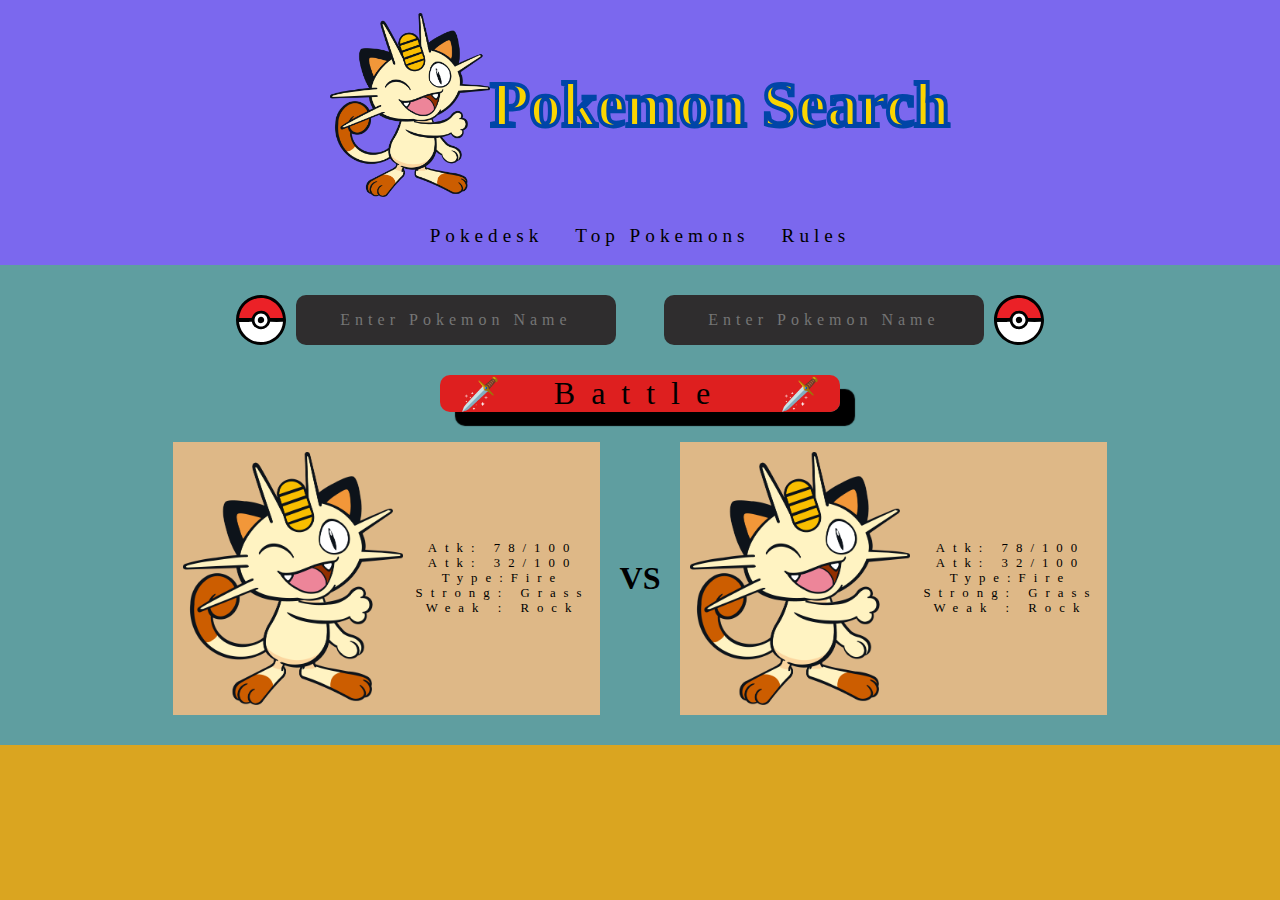
==== index.html @ 5cb41d25 "new nav" ====
<!DOCTYPE html>
<html lang="en">
  <head>
    <meta charset="UTF-8" />
    <meta name="viewport" content="width=device-width, initial-scale=1.0" />
    <title>Pokemon Search</title>
    <link rel="stylesheet" href="style.css" />
  </head>

  <body>
    <header>
      <div class="title">
        <img src="./assests/Meow.png" alt="MEOW" />
        <h1>Pokemon Search</h1>
      </div>
      <div class="nav">
        <a href="./pokedesk.html">Pokedesk</a>
        <a href="./topPokemon.html">Top Pokemons</a>
        <a href="./Rules.html">Rules</a>
      </div>
    </header>
    <div class="main">
      <div class="search-boxes">
        <div class="search-box">
          <img src="./assests/Pokebol.svg" alt="🔍" id="Search" width="" />
          <input type="text" id="poke-name" placeholder="Enter Pokemon Name" autocomplete="off" />
        </div>
        <!-- <p style="font-size: 20px">💥💥</p> -->
        <div class="search-box1">
          <input
            type="text"
            id="poke-name-one"
            placeholder="Enter Pokemon Name"
            autocomplete="off"
          />
          <img src="./assests/Pokebol.svg" alt="🔍" id="Search-one" width="" />
        </div>
      </div>
      <div class="battle">
        <p class="knife-one">🗡️</p>
        <button id="battle">Battle</button>
        <p class="knife">🗡️</p>
      </div>
     <div class="verses">
        <div class="img-box1">
            <img
              src="./assests/Meow.png"
              width="220px"
              alt="img"
              id="pokemon-img"
            />
            <div class="power-stats-one">
              <div class="power">Atk: 78/100</div>
              <div class="def">Atk: 32/100</div>
              <div class="type">Type:Fire</div>
              <div class="stronger">Strong: Grass</div>
              <div class="weaker">Weak : Rock</div>
            </div>
          </div>
  
          <h1>VS</h1>
          <div class="img-box2">
            <img
              src="./assests/Meow.png"
              width="220px"
              alt="img"
              id="pokemon-img-one"
            />
            <div class="power-stats-two">
              <div class="power">Atk: 78/100</div>
              <div class="def">Atk: 32/100</div>
              <div class="type">Type:Fire</div>
              <div class="stronger">Strong: Grass</div>
              <div class="weaker">Weak : Rock</div>
            </div>
          </div>
     </div>
      </div>
    </div>

    <script src="script.js"></script>
  </body>
</html>
---- style.css ----
@import url("https://fonts.cdnfonts.com/css/pokemon-solid");
* {
  margin: 0;
  padding: 0;
  box-sizing: border-box;
  font-family: "Pokemon Solid";
}
body {
  display: flex;
  flex-direction: column;
  background: goldenrod;
  justify-content: center;
  align-items: center;
  /* flex-wrap: wrap; */
}
header {
  background-color: mediumslateblue;
  width: 100%;
  /* height: 30vh; */
}
.title {
  display: flex;
  align-items: center;
  justify-content: center;
  padding: 0.8rem 0px;

  /* flex-wrap: wrap; */
}
.title h1 {
  color: rgb(250, 213, 0);
  font-size: 4rem;
  -webkit-text-stroke: 4px rgb(0, 69, 167);
}
.title img {
  width: 10rem;
}
.nav {
  display: flex;
  justify-content: center;
  align-items: center;
  gap: 2rem;
  padding: 1rem;
}
.nav a {
  color: rgb(0, 0, 0);
  font-size: 1.2rem;
  letter-spacing: 5px;
  text-decoration: none;
}
.nav a::after {
  margin-right: auto;
}
.nav a::after {
  content: "";
  width: 0%;
  height: 2px;
  /* padding: 10px; */
  display: block;
  background: #f44336;
  transition: 0.7s ease;
}

.nav a:hover::after {
  width: 100%;
}
.main {
  width: 100%;
  /* height: 100vh; */
  display: flex;
  flex-direction: column;
  align-items: center;
  justify-content: center;
  padding: 30px;
  gap: 30px;
  /* flex-wrap: wrap; */
  background-color: cadetblue;
}
.search-boxes {
  display: flex;
  /* background-color: blue; */
  flex-wrap: wrap;
  justify-content: center;
  align-items: center;
  gap: 3rem;
}

.search-box,
.search-box1 {
  display: flex;
  /* height: 100px; */
  gap: 10px;
  /* flex-wrap: wrap; */
}
#poke-name,
#poke-name-one {
  width: 20rem;
  min-width: 10rem;
  outline: none;
  border: none;
  padding: 10px;
  border-radius: 10px;
  color: rgba(217, 255, 0, 0.595);
  background-color: rgba(36, 19, 19, 0.808);
  font-size: 1rem;
  letter-spacing: 5px;
  text-align: center;
  /* text-decoration: overline; */
}
.battle {
  display: flex;
  gap: 10px;
  position: relative;
}
#battle {
  background-color: rgba(254, 0, 0, 0.805);
  border-radius: 10px;
  border: none;
  width: 400px;
  padding: 0px 10px;
  font-size: 2rem;
  letter-spacing: 1rem;
  box-shadow: 15px 14px 1px black;
}
#battle:active {
  transform: translate(10px, 10px);
  transform: scale(0.8, 0.8);
  /* transition: 0.21s ease; */
  /* box-shadow: 25px 24px 1px black; */
}
.knife {
  position: absolute;
  top: 0;
  right: 5%;
  font-size: 2rem;
  z-index: 1;
  animation: rotate 1.2s infinite linear;
}
.knife-one {
  position: absolute;
  top: 0;
  left: 5%;
  font-size: 2rem;
  z-index: 1;
  animation: rotate 1.2s infinite reverse linear;
}
#Search,
#Search-one {
  width: 50px;
  animation: rotate 1.2s infinite linear;
}

#Search-one {
  animation: rotate 1.2s infinite reverse linear;
}
#pokemon-img,
#pokemon-img-one {
  /* display: none; */

  border-radius: 10px;
  text-shadow: 10px 5px 10px rgb(21, 0, 255);
}
.verses {
  display: flex;
  justify-content: center;
  gap: 20px;
  align-items: center;
  flex-wrap: wrap;
}
@keyframes rotate {
  0% {
    transform: rotate(0deg);
  }
  100% {
    transform: rotate(360deg);
  }
}
.img-box1,
.img-box2 {
  display: flex;
  gap: 0.81rem;
  justify-content: center;
  align-items: center;
  background-color: burlywood;
  padding: 10px;
}
.img-box1 div,
.img-box2 div {
  height: 100%;
  /* background: #d29beb; */
  font-size: 0.8rem;
  color: rgb(0, 0, 0);
  letter-spacing: 0.5rem;
  text-align: center;
}
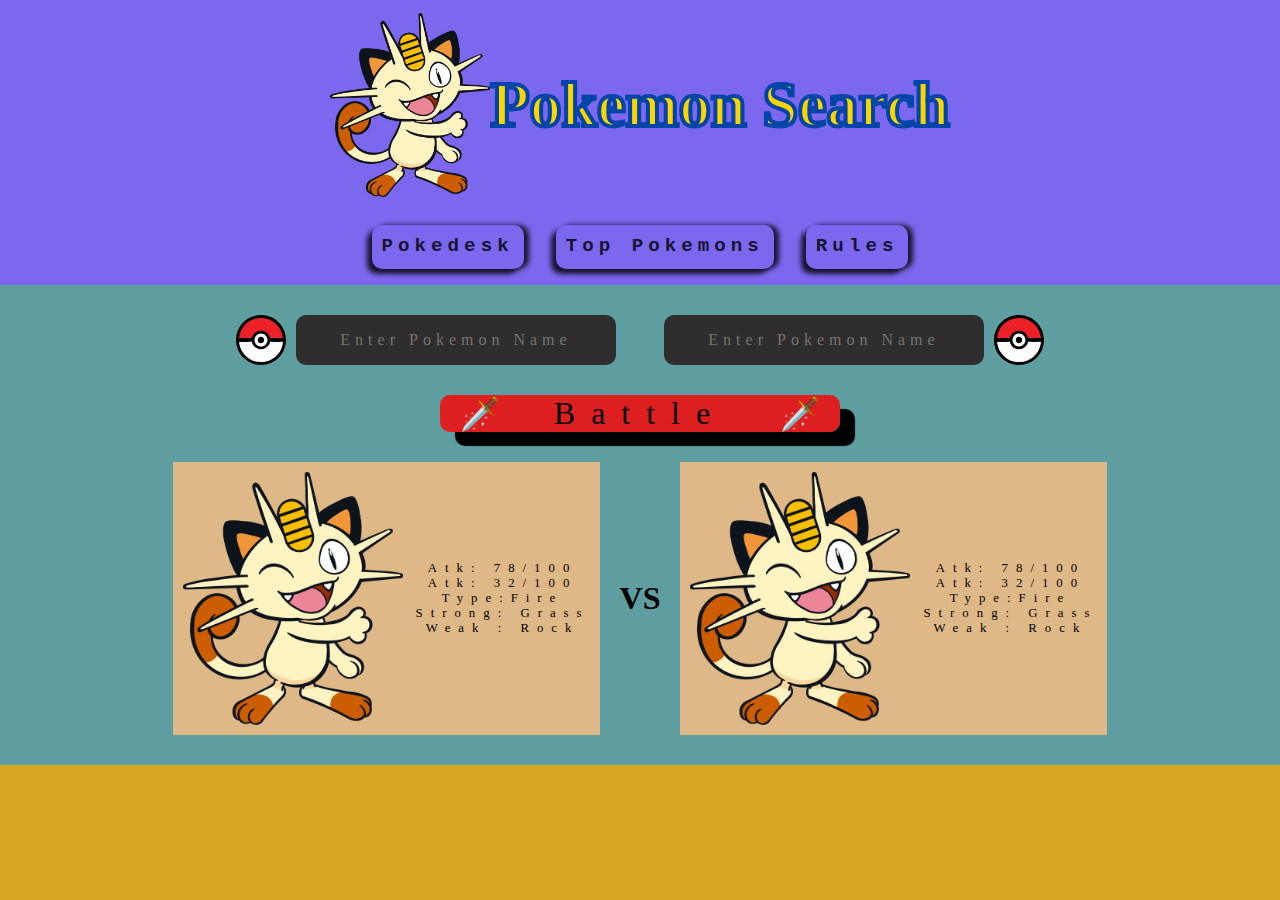
==== commit 81c87573: "Home page data update" ====
--- a/index.html
+++ b/index.html
@@ -23,7 +23,12 @@
       <div class="search-boxes">
         <div class="search-box">
           <img src="./assests/Pokebol.svg" alt="🔍" id="Search" width="" />
-          <input type="text" id="poke-name" placeholder="Enter Pokemon Name" autocomplete="off" />
+          <input
+            type="text"
+            id="poke-name"
+            placeholder="Enter Pokemon Name"
+            autocomplete="off"
+          />
         </div>
         <!-- <p style="font-size: 20px">💥💥</p> -->
         <div class="search-box1">
@@ -41,8 +46,9 @@
         <button id="battle">Battle</button>
         <p class="knife">🗡️</p>
       </div>
-     <div class="verses">
-        <div class="img-box1">
+      <div class="verses" id="verses">
+        <div class="img-box" id="img-box1">
+          <div class="img-box1" id="card1">
             <img
               src="./assests/Meow.png"
               width="220px"
@@ -57,9 +63,11 @@
               <div class="weaker">Weak : Rock</div>
             </div>
           </div>
-  
-          <h1>VS</h1>
-          <div class="img-box2">
+        </div>
+
+        <h1>VS</h1>
+        <div class="img-box" id="img-box2">
+          <div class="img-box2" id="card2">
             <img
               src="./assests/Meow.png"
               width="220px"
@@ -74,7 +82,7 @@
               <div class="weaker">Weak : Rock</div>
             </div>
           </div>
-     </div>
+        </div>
       </div>
     </div>
 
--- a/style.css
+++ b/style.css
@@ -42,10 +42,16 @@
   padding: 1rem;
 }
 .nav a {
+  border-radius: 10px;
   color: rgb(0, 0, 0);
   font-size: 1.2rem;
   letter-spacing: 5px;
+  padding: 10px;
   text-decoration: none;
+  font-family: "Courier New", Courier, monospace;
+  font-weight: 800;
+  box-shadow: 5px 0px 5px black, -5px 5px 5px black;
+  opacity: 0.8;
 }
 .nav a::after {
   margin-right: auto;
@@ -192,3 +198,21 @@
   letter-spacing: 0.5rem;
   text-align: center;
 }
+
+@media (max-width: 1024px) {
+  .img-box1,
+  .img-box2 {
+    display: flex;
+    flex-direction: column;
+    gap: 0.81rem;
+    justify-content: center;
+    align-items: center;
+    background-color: burlywood;
+  }
+}
+@media (max-width: 768px) {
+  .verses {
+    display: flex;
+    flex-direction: column;
+  }
+}
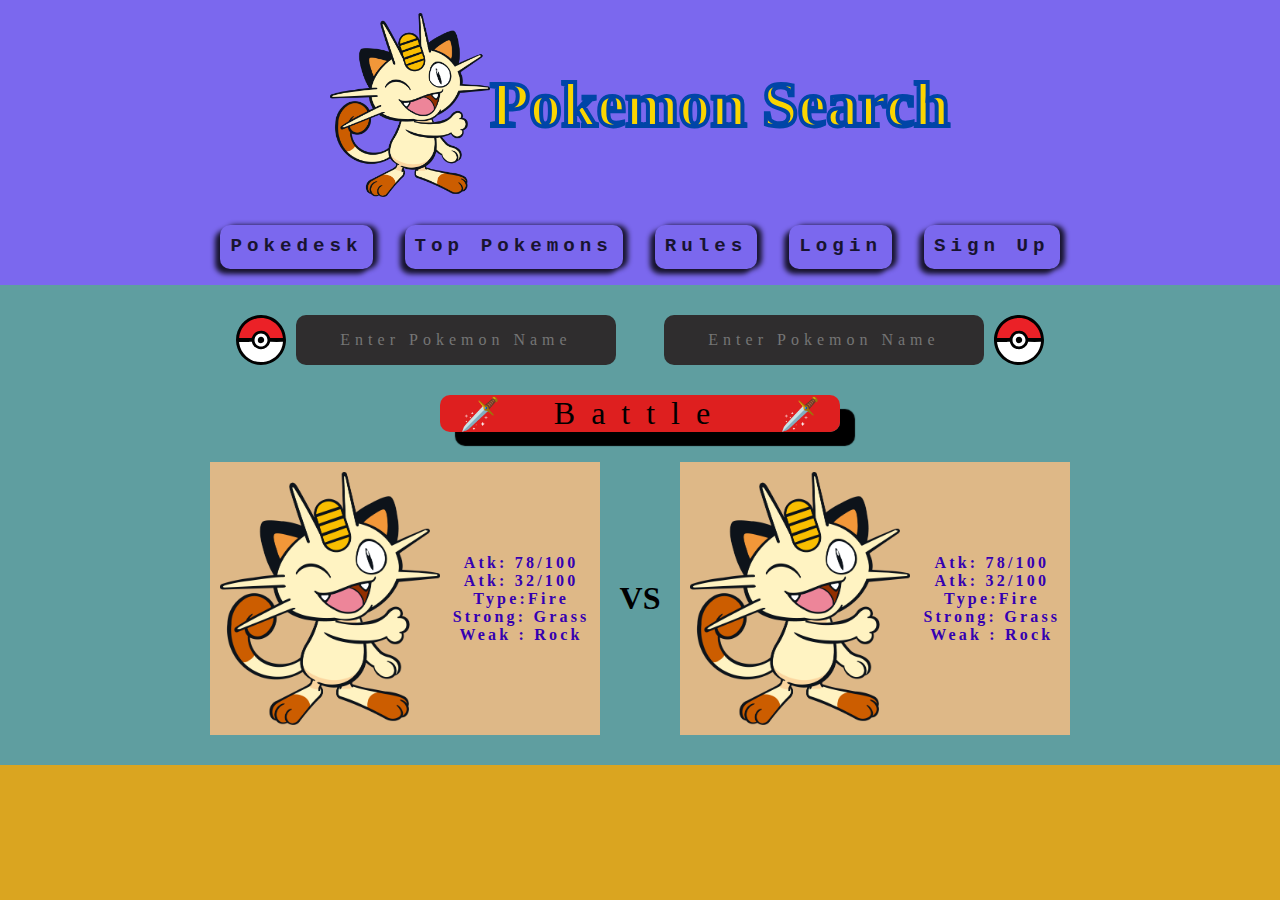
==== commit 94cea271: "Work ongoin for login and Signup" ====
--- a/index.html
+++ b/index.html
@@ -17,9 +17,34 @@
         <a href="./pokedesk.html">Pokedesk</a>
         <a href="./topPokemon.html">Top Pokemons</a>
         <a href="./Rules.html">Rules</a>
+        <a href="#" id="login">Login</a>
+        <a href="#" id="signup">Sign Up</a>
+        
       </div>
     </header>
-    <div class="main">
+      <div class="main main-signup" id="main-signup">
+        <div class="login-box search-boxes">
+          <form action="#">
+            <input type="text" id="id" placeholder="Enter your UserName">
+            <input type="password" id="id" placeholder="Enter your Password">
+            <input type="text" id="id" placeholder="Enter your Password Again">
+            <Button id="submit-btn">Sign Up</Button>
+          </form>
+          
+        </div>
+      </div>
+      <div class="main main-login" id="main-login">
+        <div class="login-box search-boxes">
+          <form action="#">
+            <input type="text" id="id" placeholder="Enter your UserName">
+            <input type="password" id="id" placeholder="Enter your Password">
+           
+            <Button id="submit-btn-login">Login</Button>
+          </form>
+          
+        </div>
+      </div>
+    <div class="main" id="main" >
       <div class="search-boxes">
         <div class="search-box">
           <img src="./assests/Pokebol.svg" alt="🔍" id="Search" width="" />
@@ -43,7 +68,7 @@
       </div>
       <div class="battle">
         <p class="knife-one">🗡️</p>
-        <button id="battle">Battle</button>
+       <form action="#" id="battle1"> <button id="battle" type="submit">Battle</button></form>
         <p class="knife">🗡️</p>
       </div>
       <div class="verses" id="verses">
@@ -67,21 +92,22 @@
 
         <h1>VS</h1>
         <div class="img-box" id="img-box2">
-          <div class="img-box2" id="card2">
-            <img
-              src="./assests/Meow.png"
-              width="220px"
-              alt="img"
-              id="pokemon-img-one"
-            />
-            <div class="power-stats-two">
-              <div class="power">Atk: 78/100</div>
-              <div class="def">Atk: 32/100</div>
-              <div class="type">Type:Fire</div>
-              <div class="stronger">Strong: Grass</div>
-              <div class="weaker">Weak : Rock</div>
+          <div class="img-box" id="img-box1">
+            <div class="img-box1" id="card1">
+              <img
+                src="./assests/Meow.png"
+                width="220px"
+                alt="img"
+                id="pokemon-img"
+              />
+              <div class="power-stats-one">
+                <div class="power">Atk: 78/100</div>
+                <div class="def">Atk: 32/100</div>
+                <div class="type">Type:Fire</div>
+                <div class="stronger">Strong: Grass</div>
+                <div class="weaker">Weak : Rock</div>
+              </div>
             </div>
-          </div>
         </div>
       </div>
     </div>
--- a/style.css
+++ b/style.css
@@ -191,14 +191,21 @@
 }
 .img-box1 div,
 .img-box2 div {
-  height: 100%;
+  /* height: 100%; */
   /* background: #d29beb; */
-  font-size: 0.8rem;
+  /* font-size: 0.8rem; */
+  color: rgb(53, 0, 178);
+  letter-spacing: 0.2rem;
+  font-weight: 600;
+  text-align: center;
+}
+.name {
+  text-transform: uppercase;
   color: rgb(0, 0, 0);
+  font-size: 1.2rem;
   letter-spacing: 0.5rem;
-  text-align: center;
-}
-
+  font-weight: 800;
+}
 @media (max-width: 1024px) {
   .img-box1,
   .img-box2 {
@@ -216,3 +223,10 @@
     flex-direction: column;
   }
 }
+
+#main-login {
+  display: none;
+}
+#main-signup {
+  display: none;
+}
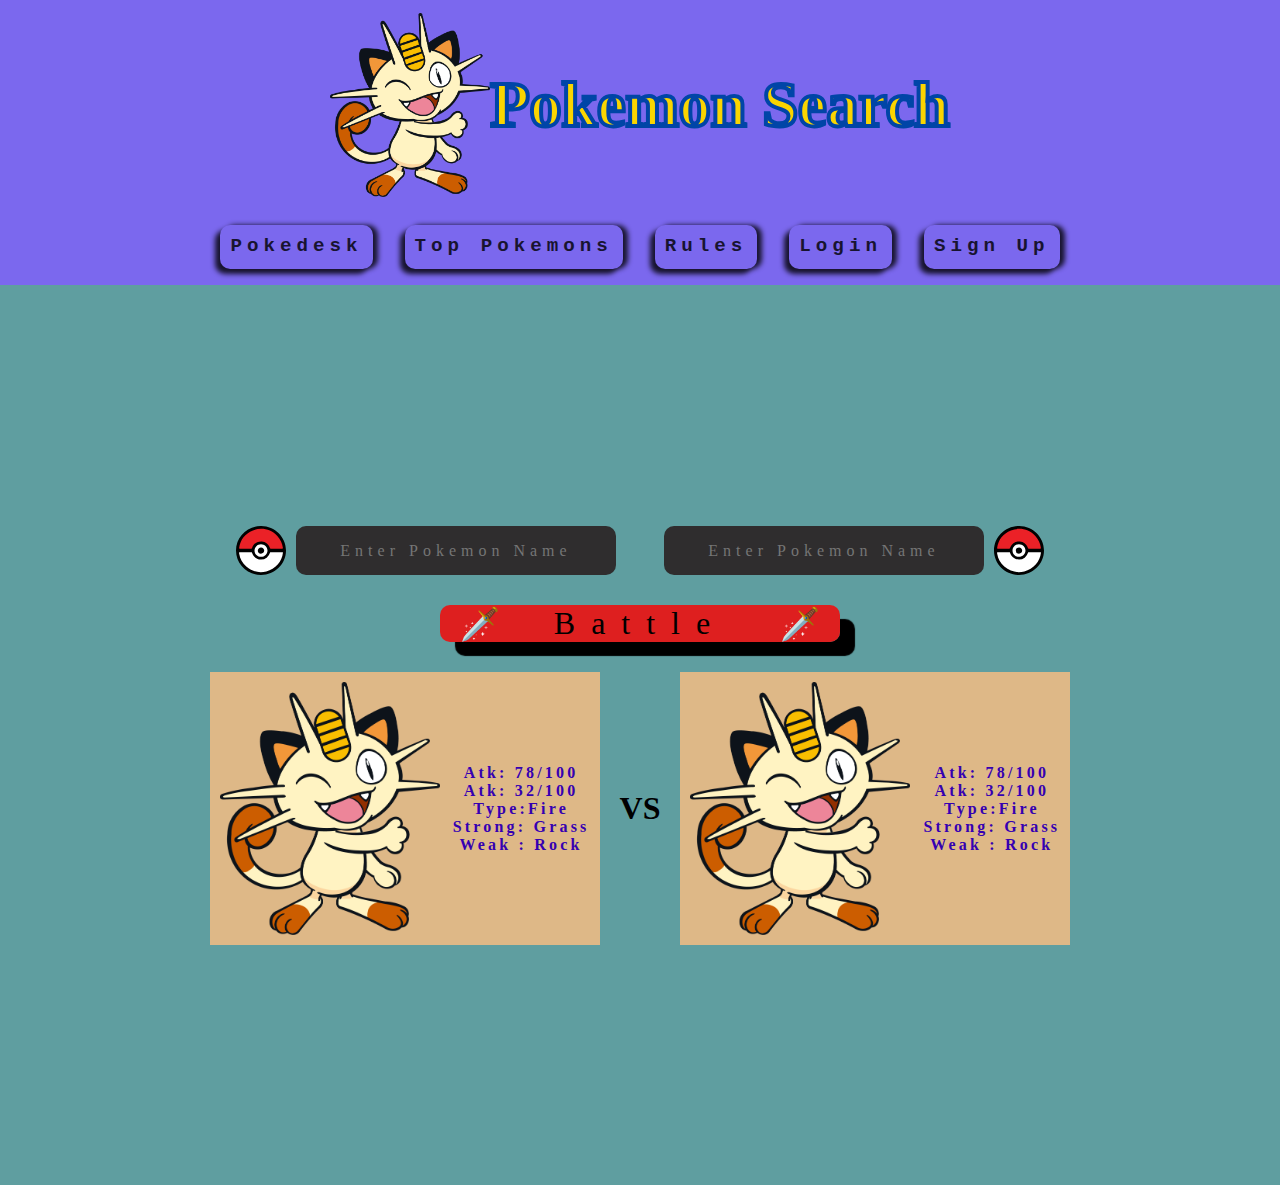
==== commit 7207d612: "style of login and signup form" ====
--- a/index.html
+++ b/index.html
@@ -23,21 +23,20 @@
       </div>
     </header>
       <div class="main main-signup" id="main-signup">
-        <div class="login-box search-boxes">
+        <div class="signup-box search-boxes">
           <form action="#">
-            <input type="text" id="id" placeholder="Enter your UserName">
-            <input type="password" id="id" placeholder="Enter your Password">
-            <input type="text" id="id" placeholder="Enter your Password Again">
+            <input type="text" id="username-signup" placeholder="Enter your UserName">
+            <input type="password" id="signup-pass" placeholder="Enter your Password">
+            <input type="text" id="id" placeholder="Re-enter Password">
             <Button id="submit-btn">Sign Up</Button>
           </form>
-          
         </div>
       </div>
       <div class="main main-login" id="main-login">
         <div class="login-box search-boxes">
           <form action="#">
-            <input type="text" id="id" placeholder="Enter your UserName">
-            <input type="password" id="id" placeholder="Enter your Password">
+            <input type="text" id="username-login" placeholder="Enter your UserName">
+            <input type="password" id="pass-login" placeholder="Enter your Password">
            
             <Button id="submit-btn-login">Login</Button>
           </form>
--- a/style.css
+++ b/style.css
@@ -8,7 +8,7 @@
 body {
   display: flex;
   flex-direction: column;
-  background: goldenrod;
+  /* background: goldenrod; */
   justify-content: center;
   align-items: center;
   /* flex-wrap: wrap; */
@@ -71,7 +71,7 @@
 }
 .main {
   width: 100%;
-  /* height: 100vh; */
+  height: 100vh;
   display: flex;
   flex-direction: column;
   align-items: center;
@@ -223,10 +223,47 @@
     flex-direction: column;
   }
 }
-
+#main-signup,
 #main-login {
   display: none;
 }
-#main-signup {
-  display: none;
-}
+#signup:visited,
+#login:visited {
+  color: white;
+}
+.signup-box form,
+.login-box form {
+  font-family: "Times New Roman", Times, serif;
+  display: flex;
+  flex-direction: column;
+  justify-content: center;
+  align-items: center;
+  padding: 2rem;
+  gap: 2rem;
+  border: 1px solid black;
+  border-radius: 10px;
+  background-color: rgba(6, 3, 31, 0.567);
+  /* width: 100%; */
+}
+#submit-btn,
+#submit-btn-login {
+  width: 100%;
+  font-family: "Courier New", Courier, monospace;
+  padding: 10px;
+  font-size: 1rem;
+  font-weight: 800;
+  border: none;
+  border-radius: 10px;
+  color: rgba(255, 255, 255, 0.379);
+  background: #00000052;
+}
+.signup-box form input,
+.login-box form input {
+  outline: none;
+  font-family: "Courier New", Courier, monospace;
+  padding: 10px;
+  font-size: 1rem;
+  font-weight: 800;
+  color: rgba(255, 255, 255, 0.373);
+  background-color: rgba(0, 0, 0, 0.073);
+}
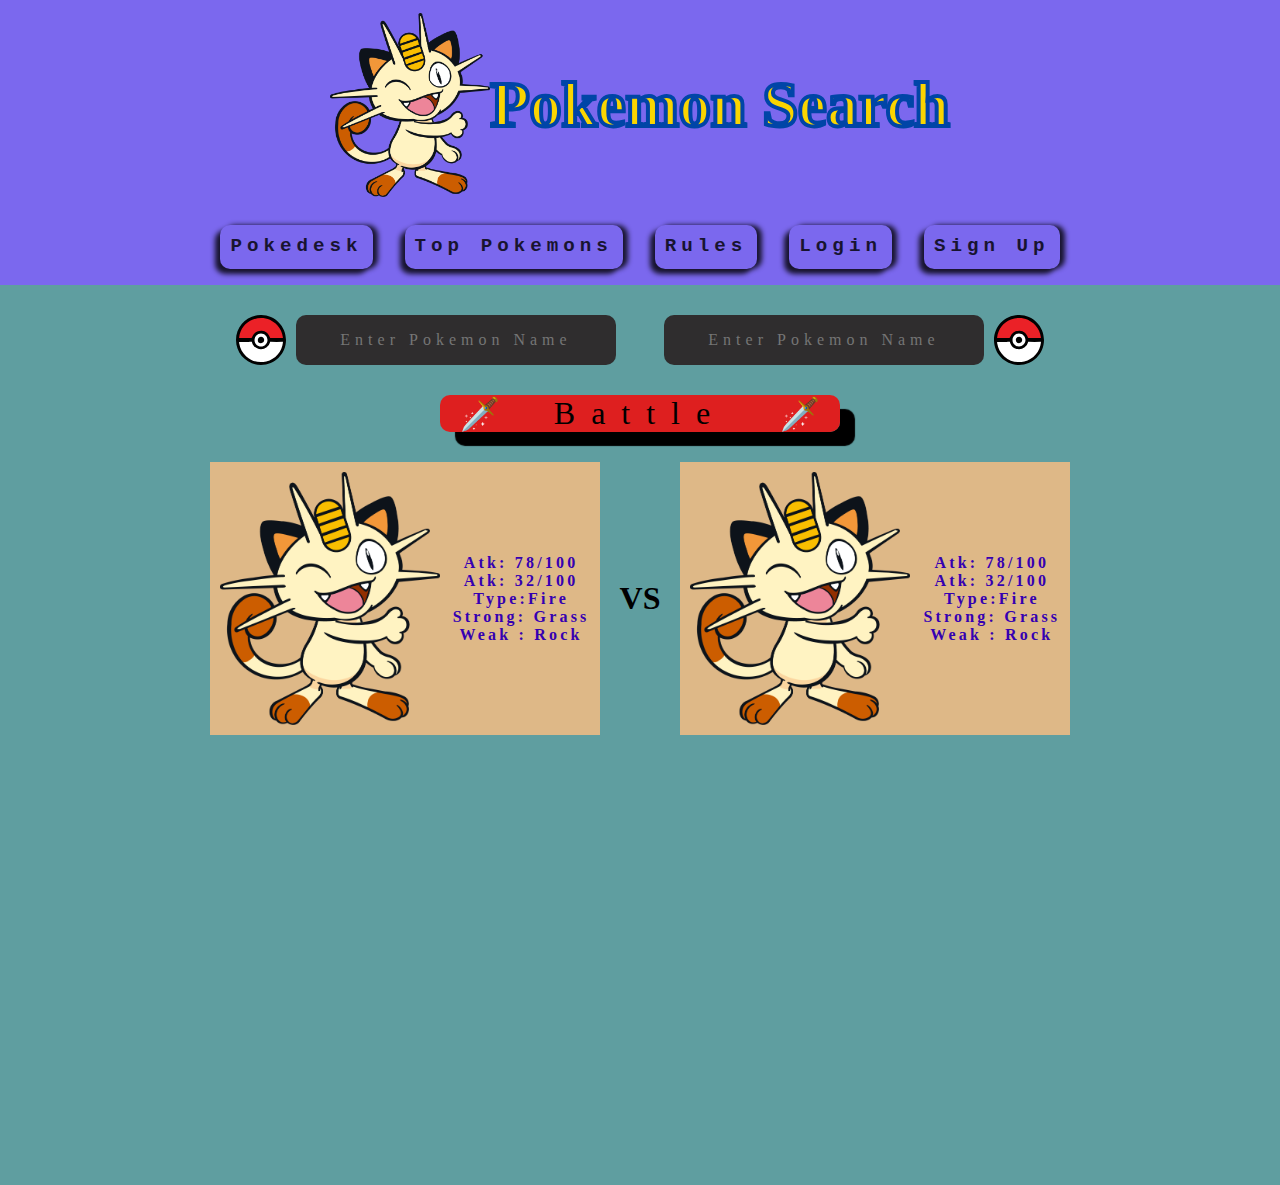
==== commit 6c9775d3: "um added see and not see password, funky english lmao" ====
--- a/index.html
+++ b/index.html
@@ -26,18 +26,38 @@
         <div class="signup-box search-boxes">
           <form action="#">
             <input type="text" id="username-signup" placeholder="Enter your UserName">
-            <input type="password" id="signup-pass" placeholder="Enter your Password">
-            <input type="text" id="id" placeholder="Re-enter Password">
+            <label for="username-signup" id="username-signup-err" style="font-family: 'Courier New', Courier, monospace; color: red; display:none;">Username cant be empty</label>
+            <div class="pass">
+              <input type="password" id="signup-pass" placeholder="Enter your Password">
+              <p class="notsee" id="notsee">🙈</p>
+              <p class="see" id="see" style="display: none;">🐵</p>
+            </div>
+            <label for="signup-pass" id="signup-pass-err" style="font-family: 'Courier New', Courier, monospace; color: red; display:none;">Minimum length of pass is 8</label>
+            <div class="pass">
+              <input type="password" id="re-signup-pass" placeholder="Re-enter Password">
+              <p class="notsee" id="notsee1">🙈</p>
+              <p class="see" id="see1" style="display: none;">🐵</p>
+            </div>
+           
+            <label for="re-signup-pass" id="re-signup-pass-err" style="font-family: 'Courier New', Courier, monospace; color: red; display:none;">Pass didnot match</label>
             <Button id="submit-btn">Sign Up</Button>
+            <p id="success" style="font-family:'Courier New', Courier, monospace; color: rgba(0, 255, 229, 0.971);font-size: 1.4rem; font-weight: 800; display: none;" >Succuessfully Signed Up</p>
           </form>
         </div>
       </div>
       <div class="main main-login" id="main-login">
         <div class="login-box search-boxes">
           <form action="#">
+            
             <input type="text" id="username-login" placeholder="Enter your UserName">
-            <input type="password" id="pass-login" placeholder="Enter your Password">
-           
+            <label for="username-login" id="username-login-err" style="font-family: 'Courier New', Courier, monospace; color: red; display:none;">Username cant be empty</label>
+            <div class="pass">
+              <input type="password" id="pass-login" placeholder="Enter your Password">
+              <p class="notsee" id="notsee11">🙈</p>
+              <p class="see" id="see11" style="display: none;">🐵</p>
+            </div>
+            
+            <label for="pass-login" id="pass-login-err" style="font-family: 'Courier New', Courier, monospace; color: red; display:none;">Pass cant be empty</label>
             <Button id="submit-btn-login">Login</Button>
           </form>
           
@@ -112,5 +132,6 @@
     </div>
 
     <script src="script.js"></script>
+    <script src="login_signup.js"></script>
   </body>
 </html>
--- a/style.css
+++ b/style.css
@@ -40,6 +40,7 @@
   align-items: center;
   gap: 2rem;
   padding: 1rem;
+  flex-wrap: wrap;
 }
 .nav a {
   border-radius: 10px;
@@ -75,7 +76,7 @@
   display: flex;
   flex-direction: column;
   align-items: center;
-  justify-content: center;
+  /* justify-content: center; */
   padding: 30px;
   gap: 30px;
   /* flex-wrap: wrap; */
@@ -267,3 +268,12 @@
   color: rgba(255, 255, 255, 0.373);
   background-color: rgba(0, 0, 0, 0.073);
 }
+.pass {
+  position: relative;
+}
+.pass p {
+  position: absolute;
+  right: 0;
+  top: 0;
+  margin: 0px 8px;
+}
